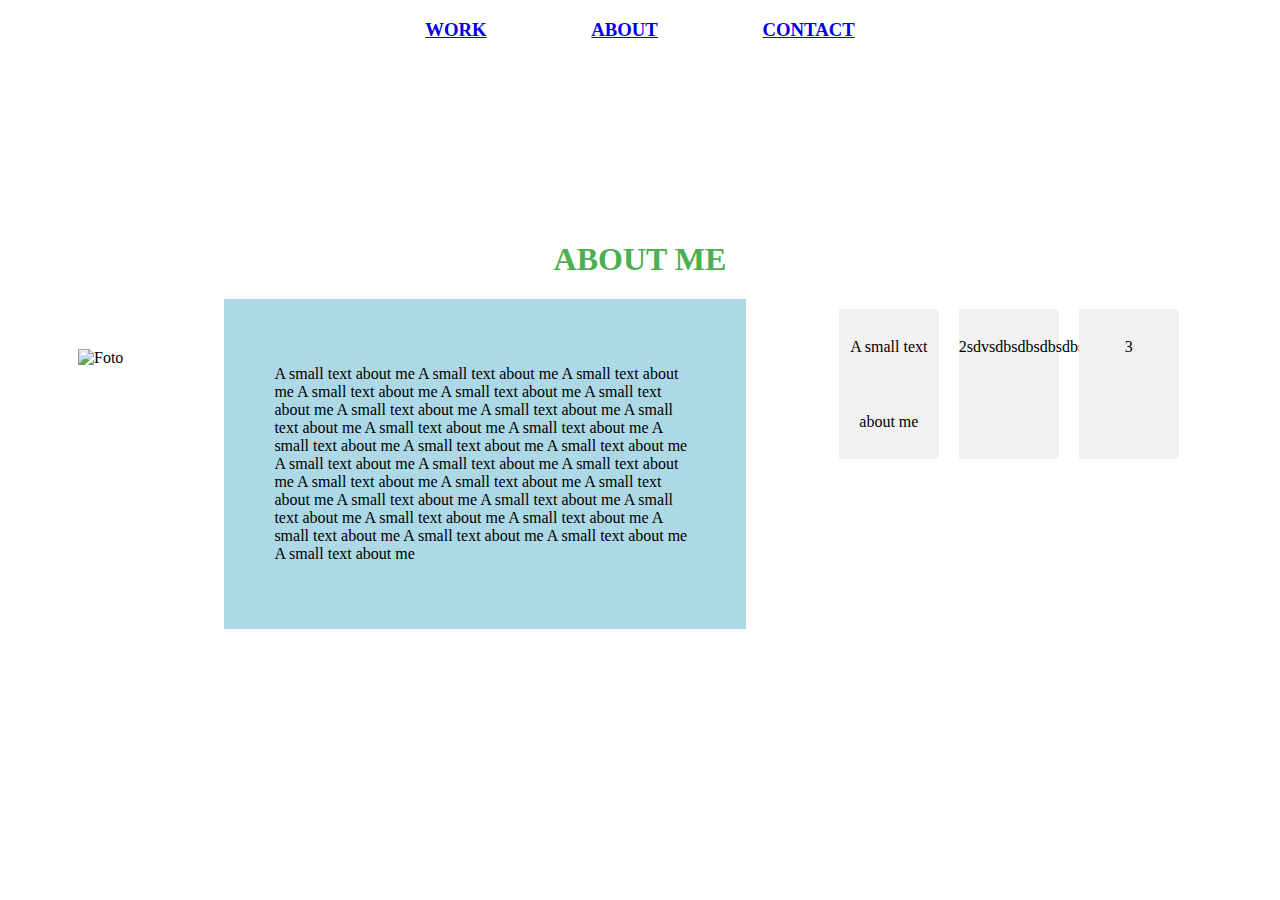
==== about.html @ eef2703e "portfolio" ====
<!DOCTYPE html>

<html>

<head>
	<link rel="stylesheet" type="text/css" href="estilo.css">
</head>

<style>

h1 {
    text-align: center;
    text-transform: uppercase;
    color: #4CAF50;
    margin-top: 200px;
}

h3 {
    text-align: center;
    text-transform: uppercase;
}

a {
    margin-left: 50px;
    margin-right: 50px;
}

</style>

<body>

<nav>

<h3> <a href="index.html"target="_self">Work</a>    <a href="about.html"target="_self">About</a>       <a href="contact.html"target="_self">Contact</a> </h3>

</nav>

<h1>About Me</h1>

<img class="box" src="smiley.jpg" alt="Foto" height="42" width="42">

<div class="box">
	<p>A small text about me A small text about me A small text about me A small text about me A small text about me A small text about me A small text about me A small text about me A small text about me A small text about me A small text about me A small text about me A small text about me A small text about me A small text about me A small text about me A small text about me A small text about me A small text about me A small text about me A small text about me A small text about me A small text about me A small text about me A small text about me A small text about me A small text about me A small text about me A small text about me </p> 
</div>

<div class="flex-container">
	<div class = "flex-item">A small text about me </div>
	<div class = "flex-item">2sdvsdbsdbsdbsdbsf</div>
	<div class = "flex-item">3</div>
</div>

</body>


</html>
---- estilo.css ----
:root {
	--cor1:lightblue;
	--cor2:black;
	--padding_legal: 50px;
}

h1 {
    text-align: center;
    text-transform: uppercase;
    color: #4CAF50;
    margin-top: 200px;
}

h3 {
    text-align: center;
    text-transform: uppercase;
}

a {
    margin-left: 50px;
    margin-right: 50px;
}

div.box{
	background-color: var(--cor1);
	float: left;
	width: 33.33%;
	padding: var(--padding_legal);
	margin-left: -40px;
}

img{
	float: left;
	padding: var(--padding_legal);
	margin-left: 20px;
	margin-right: 10px;
	width: 10%;
	height: 10%
}

.flex-container {
	display: flex;
	flex-flow: row wrap;
	justify-content: center;
}

.flex-item{
	background-color: #f1f1f1;
	width: 100px;
	margin: 10px;
	text-align: center;
	line-height: 75px;
}

.tab {
    overflow: hidden;
    border: 1px solid #ccc;
    background-color: #f1f1f1;
    margin: 20px;
    margin-top: 350px;
}

.tab button {
    background-color: inherit;
    float: left;
    border: none;
    outline: none;
    cursor: pointer;
    transition: 0.3s;
    margin: 15px;
    margin-left: 100px;
    margin-right: 100px;
}

.tab button:hover {
    background-color: #ddd;
}

.tab button.active {
    background-color: #ccc;
}

.tabcontent {
    display: none;
    padding: 6px 12px;
    border: 1px solid #ccc;
    border-top: none;
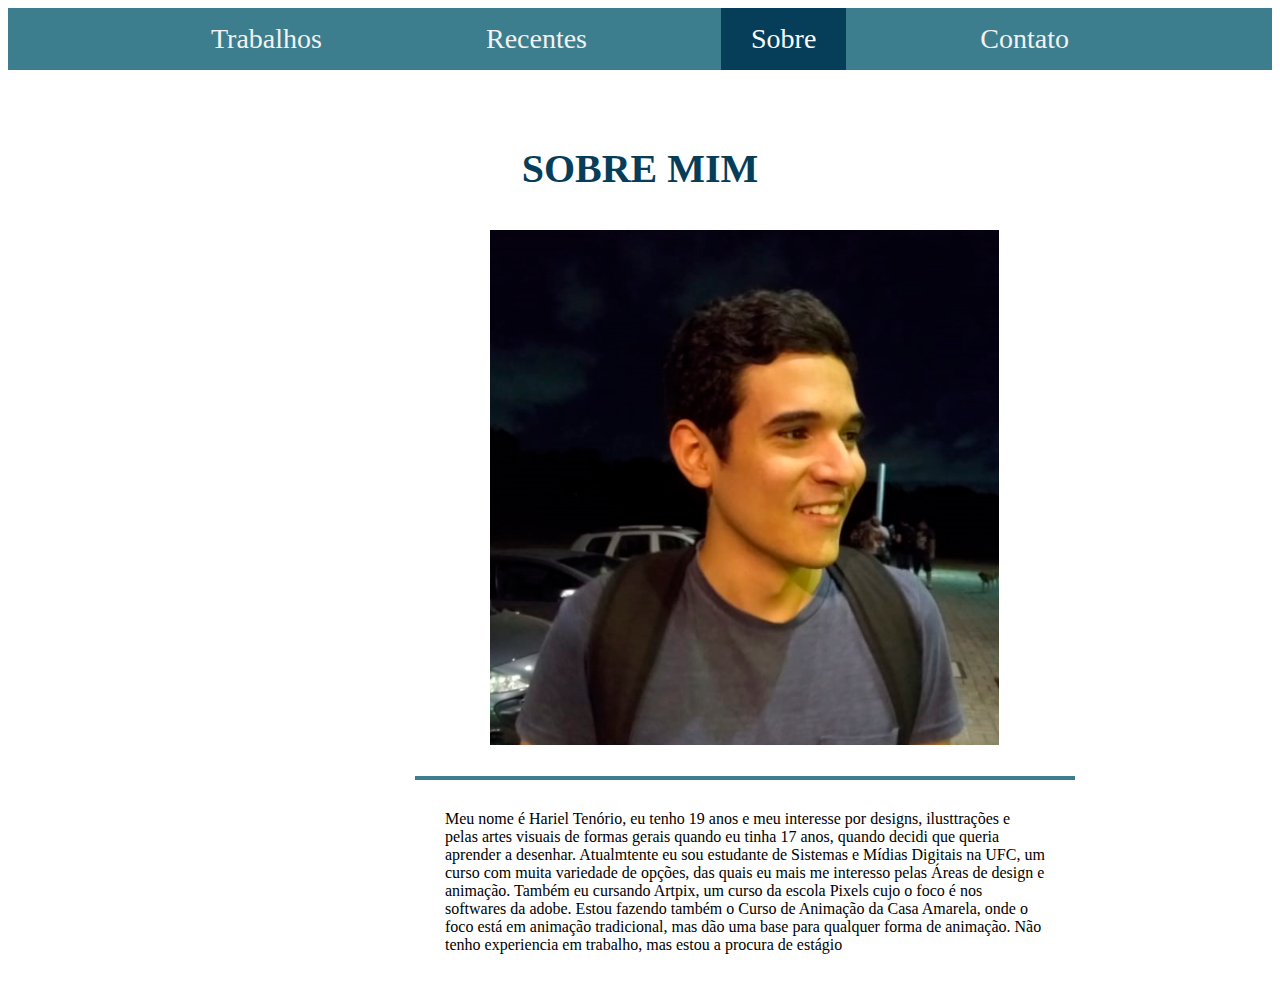
==== commit 1f716f77: "Add files via upload" ====
--- a/about.html
+++ b/about.html
@@ -1,55 +1,29 @@
-<!DOCTYPE html>
-
-<html>
-
-<head>
-	<link rel="stylesheet" type="text/css" href="estilo.css">
-</head>
-
-<style>
-
-h1 {
-    text-align: center;
-    text-transform: uppercase;
-    color: #4CAF50;
-    margin-top: 200px;
-}
-
-h3 {
-    text-align: center;
-    text-transform: uppercase;
-}
-
-a {
-    margin-left: 50px;
-    margin-right: 50px;
-}
-
-</style>
-
-<body>
-
-<nav>
-
-<h3> <a href="index.html"target="_self">Work</a>    <a href="about.html"target="_self">About</a>       <a href="contact.html"target="_self">Contact</a> </h3>
-
-</nav>
-
-<h1>About Me</h1>
-
-<img class="box" src="smiley.jpg" alt="Foto" height="42" width="42">
-
-<div class="box">
-	<p>A small text about me A small text about me A small text about me A small text about me A small text about me A small text about me A small text about me A small text about me A small text about me A small text about me A small text about me A small text about me A small text about me A small text about me A small text about me A small text about me A small text about me A small text about me A small text about me A small text about me A small text about me A small text about me A small text about me A small text about me A small text about me A small text about me A small text about me A small text about me A small text about me </p> 
-</div>
-
-<div class="flex-container">
-	<div class = "flex-item">A small text about me </div>
-	<div class = "flex-item">2sdvsdbsdbsdbsdbsf</div>
-	<div class = "flex-item">3</div>
-</div>
-
-</body>
-
-
+<!DOCTYPE html>
+
+<html>
+
+<head>
+  <title>sobre</title>
+  <meta charset="UTF-8">
+	<link rel="stylesheet" type="text/css" href="estilo.css">
+</head>
+
+<body>
+
+<div class="topnav">
+  <a href="index.html" target="_self">Trabalhos</a>
+  <a href="recent.html" target="_self">Recentes</a>
+  <a href="about.html" target="_self" class="active">Sobre</a>
+  <a href="contact.html" target="_self">Contato</a>
+</div>
+
+<h1 id="check">Sobre Mim</h1>
+
+<div class="eu">
+<img src="eu.png" alt="Avatar" style="width:80%">
+</div>
+
+    <p class="about">Meu nome é Hariel Tenório, eu tenho 19 anos e meu interesse por designs, ilusttrações e pelas artes visuais de formas gerais quando eu tinha 17 anos, quando decidi que queria aprender a desenhar. Atualmtente eu sou estudante de Sistemas e Mídias Digitais na UFC, um curso com muita variedade de opções, das quais eu mais me interesso pelas Áreas de design e animação. Também eu cursando Artpix, um curso da escola Pixels cujo o foco é nos softwares da adobe. Estou fazendo também o Curso de Animação da Casa Amarela, onde o foco está em animação tradicional, mas dão uma base para qualquer forma de animação. Não tenho experiencia em trabalho, mas estou a procura de estágio</p>
+    
+</body>
 </html>--- a/estilo.css
+++ b/estilo.css
@@ -1,89 +1,291 @@
-:root {
-	--cor1:lightblue;
-	--cor2:black;
-	--padding_legal: 50px;
-}
-
-h1 {
-    text-align: center;
-    text-transform: uppercase;
-    color: #4CAF50;
-    margin-top: 200px;
-}
-
-h3 {
-    text-align: center;
-    text-transform: uppercase;
-}
-
-a {
-    margin-left: 50px;
-    margin-right: 50px;
-}
-
-div.box{
-	background-color: var(--cor1);
-	float: left;
-	width: 33.33%;
-	padding: var(--padding_legal);
-	margin-left: -40px;
-}
-
-img{
-	float: left;
-	padding: var(--padding_legal);
-	margin-left: 20px;
-	margin-right: 10px;
-	width: 10%;
-	height: 10%
-}
-
-.flex-container {
-	display: flex;
-	flex-flow: row wrap;
-	justify-content: center;
-}
-
-.flex-item{
-	background-color: #f1f1f1;
-	width: 100px;
-	margin: 10px;
-	text-align: center;
-	line-height: 75px;
-}
-
-.tab {
-    overflow: hidden;
-    border: 1px solid #ccc;
-    background-color: #f1f1f1;
-    margin: 20px;
-    margin-top: 350px;
-}
-
-.tab button {
-    background-color: inherit;
-    float: left;
-    border: none;
-    outline: none;
-    cursor: pointer;
-    transition: 0.3s;
-    margin: 15px;
-    margin-left: 100px;
-    margin-right: 100px;
-}
-
-.tab button:hover {
-    background-color: #ddd;
-}
-
-.tab button.active {
-    background-color: #ccc;
-}
-
-.tabcontent {
-    display: none;
-    padding: 6px 12px;
-    border: 1px solid #ccc;
-    border-top: none;
-
-    
+:root {
+	--azul_claro:#3c7e8e;
+	--azul_escuro:#063e59;
+    --hover:#b0b0b0;
+	--padding_legal: 50px;
+}
+
+h1 {
+    text-align: center;
+    text-transform: uppercase;
+    color: var(--azul_escuro);
+    margin-top: 75px;
+    font-size: 40px;
+}
+
+h3 {
+    text-align: center;
+    text-transform: uppercase;
+}
+
+a {
+    margin-left: 50px;
+    margin-right: 50px;
+}
+
+div.box{
+	background-color: var(--cor1);
+	float: left;
+	width: 33.33%;
+	padding: var(--padding_legal);
+	margin-left: -40px;
+}
+img{
+
+}
+
+.demo{
+    opacity: 1.0;
+    filter: alpha(opacity=100);
+    width: 100%;
+    transition: 0.3s;
+    cursor: pointer;
+}
+
+.demo:hover {
+    opacity: 0.5;
+    filter: alpha(opacity=50);
+    transition: 0.3s;
+    width: 100%;
+}
+
+.flex-container {
+	display: flex;
+	flex-flow: row wrap;
+	justify-content: center;
+}
+
+.flex-item{
+	background-color: #f1f1f1;
+	width: 100px;
+	margin: 10px;
+	text-align: center;
+	line-height: 75px;
+}
+
+.tab {
+    overflow: hidden;
+    border: 1px solid #ccc;
+    background-color: var(--azul_escuro);
+    margin-right: 70px;
+    margin-left: 70px;
+    margin-top: 320px;
+    }
+
+.tab:hover {
+    background-color: #ddd;
+    cursor: pointer;
+}
+
+.tab button {
+    background-color: inherit;
+    float: left;
+    border: none;
+    outline: none;
+    cursor: pointer;
+    transition: 0.3s;
+    padding: 20px;
+    padding-right: 50px;
+    padding-left:50px;
+    width: 230px;
+}
+
+.tab button:hover {
+    background-color: #ddd;
+}
+
+.tab button.active {
+    background-color: #ccc;
+}
+
+.tabcontent {
+    display: none;
+    position: absolute;
+    top: 695px;
+    left: 75px;
+    padding: 6px 12px;
+    border: 4px solid #ccc;
+    background-color: var(--azul_claro);
+    margin-left: -100px;
+}
+
+.tablinks {
+    font-size: 20px;
+    color: white;
+}
+
+.column {
+  width: 25%;
+  height: 25%;
+  border: 4px var(--azul_escuro);
+  border-radius: 4px;
+  background-color: var(--azul_claro);
+  margin: 20px;
+}
+
+.modal {
+  display: none;
+  position: fixed;
+  z-index: 1;
+  padding-top: 100px;
+  left: 0px;
+  top: 0px;
+  width: 100%;
+  height: 100%;
+  overflow: auto;
+  background-color: black;
+}
+
+.mySlides {
+  display: none;
+  margin:auto;
+  align-content: center;
+  justify-content: center;
+  width: 250%;
+  margin-bottom: 180px;
+}
+
+.modal-content {
+  display: flex;
+  margin: auto;
+  padding: 0;
+  width: 250%;
+  align-content: center;
+  justify-content: center;
+  margin-bottom: 180px;
+}
+
+.close {
+  color: white;
+  position: absolute;
+  top: 10px;
+  right: 25px;
+  font-size: 60px;
+  font-weight: bold;
+}
+
+.close:hover {
+  color: #999;
+  text-decoration: none;
+  cursor: pointer;
+}
+
+.cursor {
+  cursor: pointer;
+}
+
+.topnav {
+  overflow: hidden;
+  background-color: var(--azul_claro);
+  padding: 15px;
+  transition: 0.3s;
+  margin: auto;
+  text-align: center;
+}
+
+.topnav a {
+  color: #f2f2f2;
+  text-align: center;
+  padding: 30px;
+  text-decoration: none;
+  font-size:28px;
+  transition: 0.3s;
+}
+
+.topnav a:hover {
+  background-color: #ddd;
+  color: black;
+  transition: 0.3s;
+}
+
+.topnav a.active {
+  background-color: var(--azul_escuro);
+  color: white;
+}  
+
+input[type=text1], select {
+    width: 100%;
+    padding: 12px 20px;
+    margin: 5px 0;
+    display: inline-block;
+    border: 1px solid #ccc;
+    border-radius: 4px;
+    box-sizing: border-box;
+
+}
+
+input[type=text2], select {
+    width: 100%;
+    padding: 12px 20px;
+    padding-bottom: 100px;
+    margin: 5px 0;
+    display: block;
+    border: 1px solid #ccc;
+    border-radius: 4px;
+    box-sizing: border-box;
+    float: right;
+}
+
+input[type=submit] {
+    width: 200px;
+    background-color: var(--azul_escuro);
+    color: white;
+    padding: 14px 20px;
+    margin: 3px 0;
+    border: none;
+    border-radius: 4px;
+    cursor: pointer;
+    float: right;
+}
+
+input[type=submit]:hover {
+    background-color: var(--hover);
+}
+
+.form{
+    margin-top: 5px;
+    width: 700px;
+    padding: 40px; 
+    float: right;
+}
+
+.me{
+    position: absolute;
+    top: 230px;
+    right: 830px;
+    float: right;
+}
+.tittle{
+  margin-top: -20px;
+}
+
+.recent{
+  display: flex;
+  flex-wrap: wrap;
+  flex-direction: row;
+  margin-top: 150px;
+  margin-left: 200px;
+  margin-right: 200px;
+  border-width: 20px;
+  border-color: black;
+}
+
+.recentImg{
+  width:300px;
+  margin: 0px;
+}
+
+.about{
+    border-top: 4px solid #3c7e8e;
+    top: 760px;
+    width: 600px;
+    position: absolute;
+    left: 415px;
+    padding: 30px;
+}
+
+.eu{
+  position: absolute;
+  top: 230px;
+  left: 490px;
+}